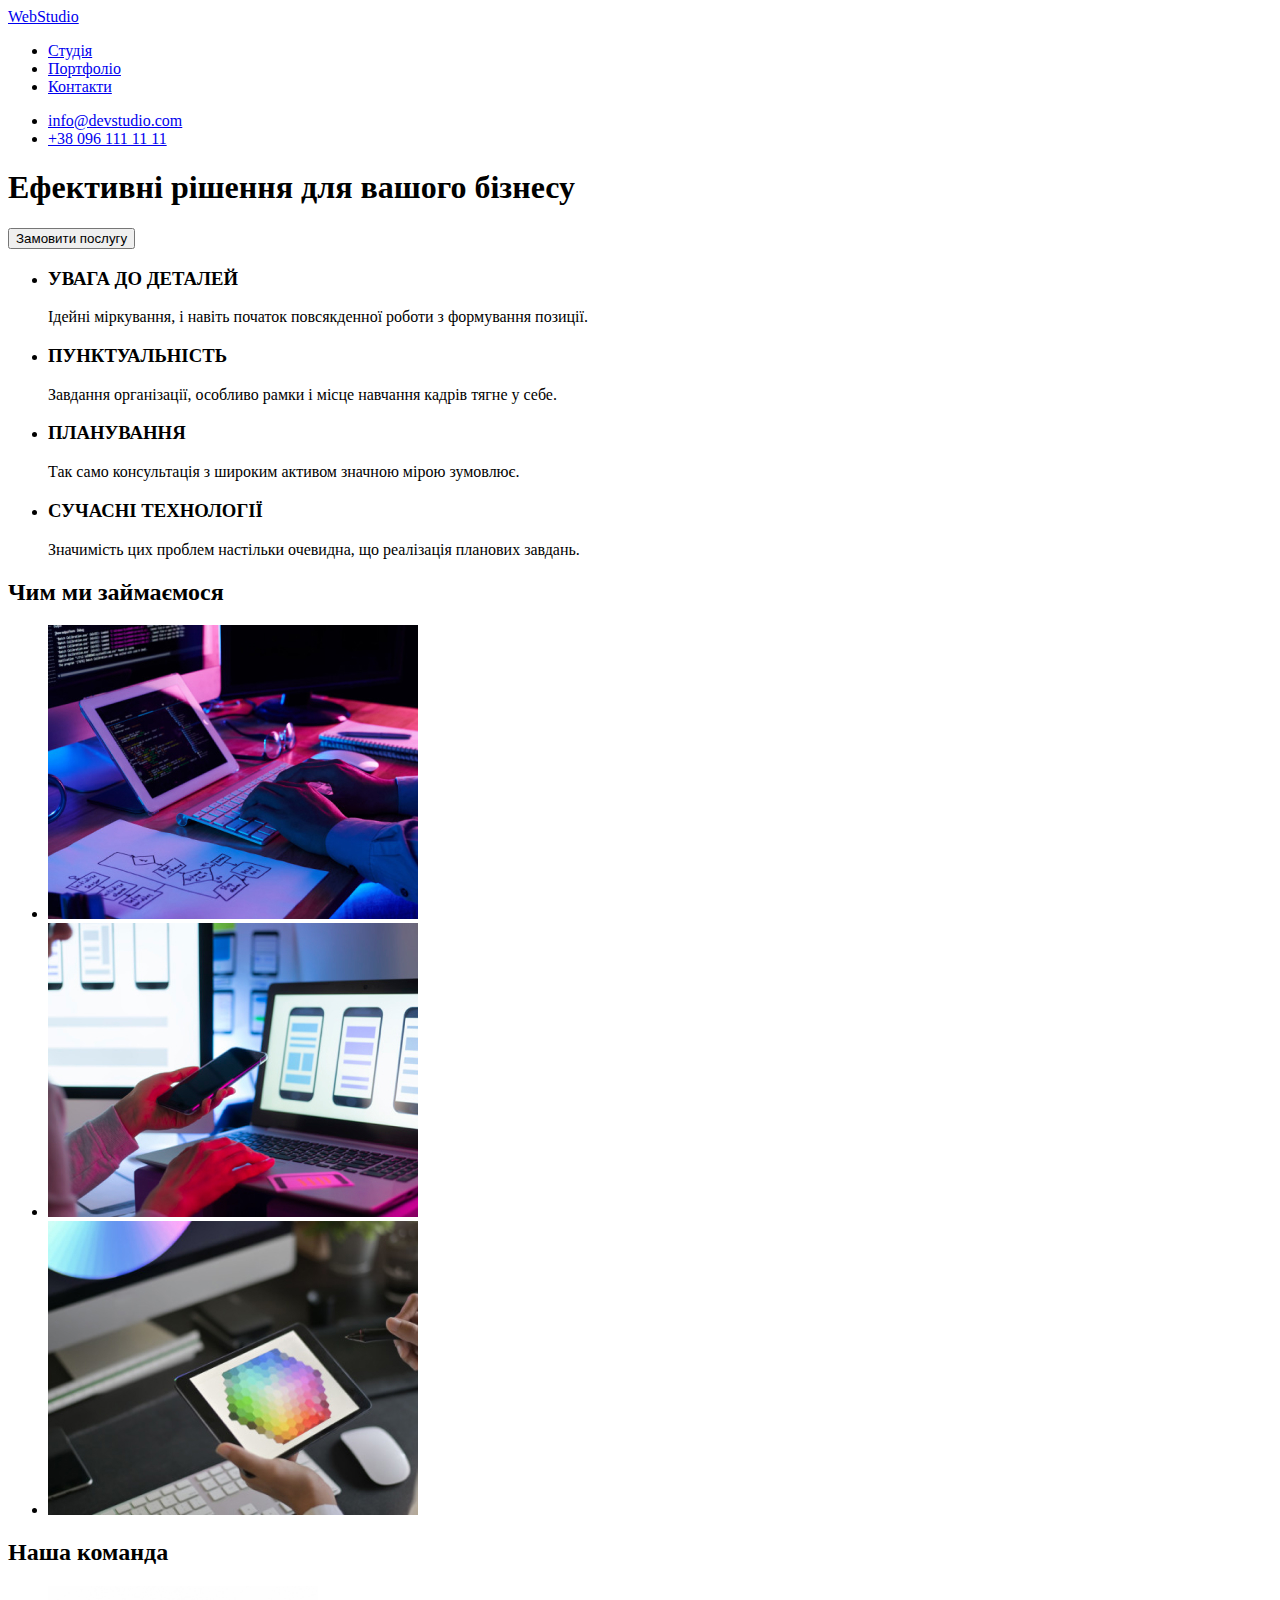
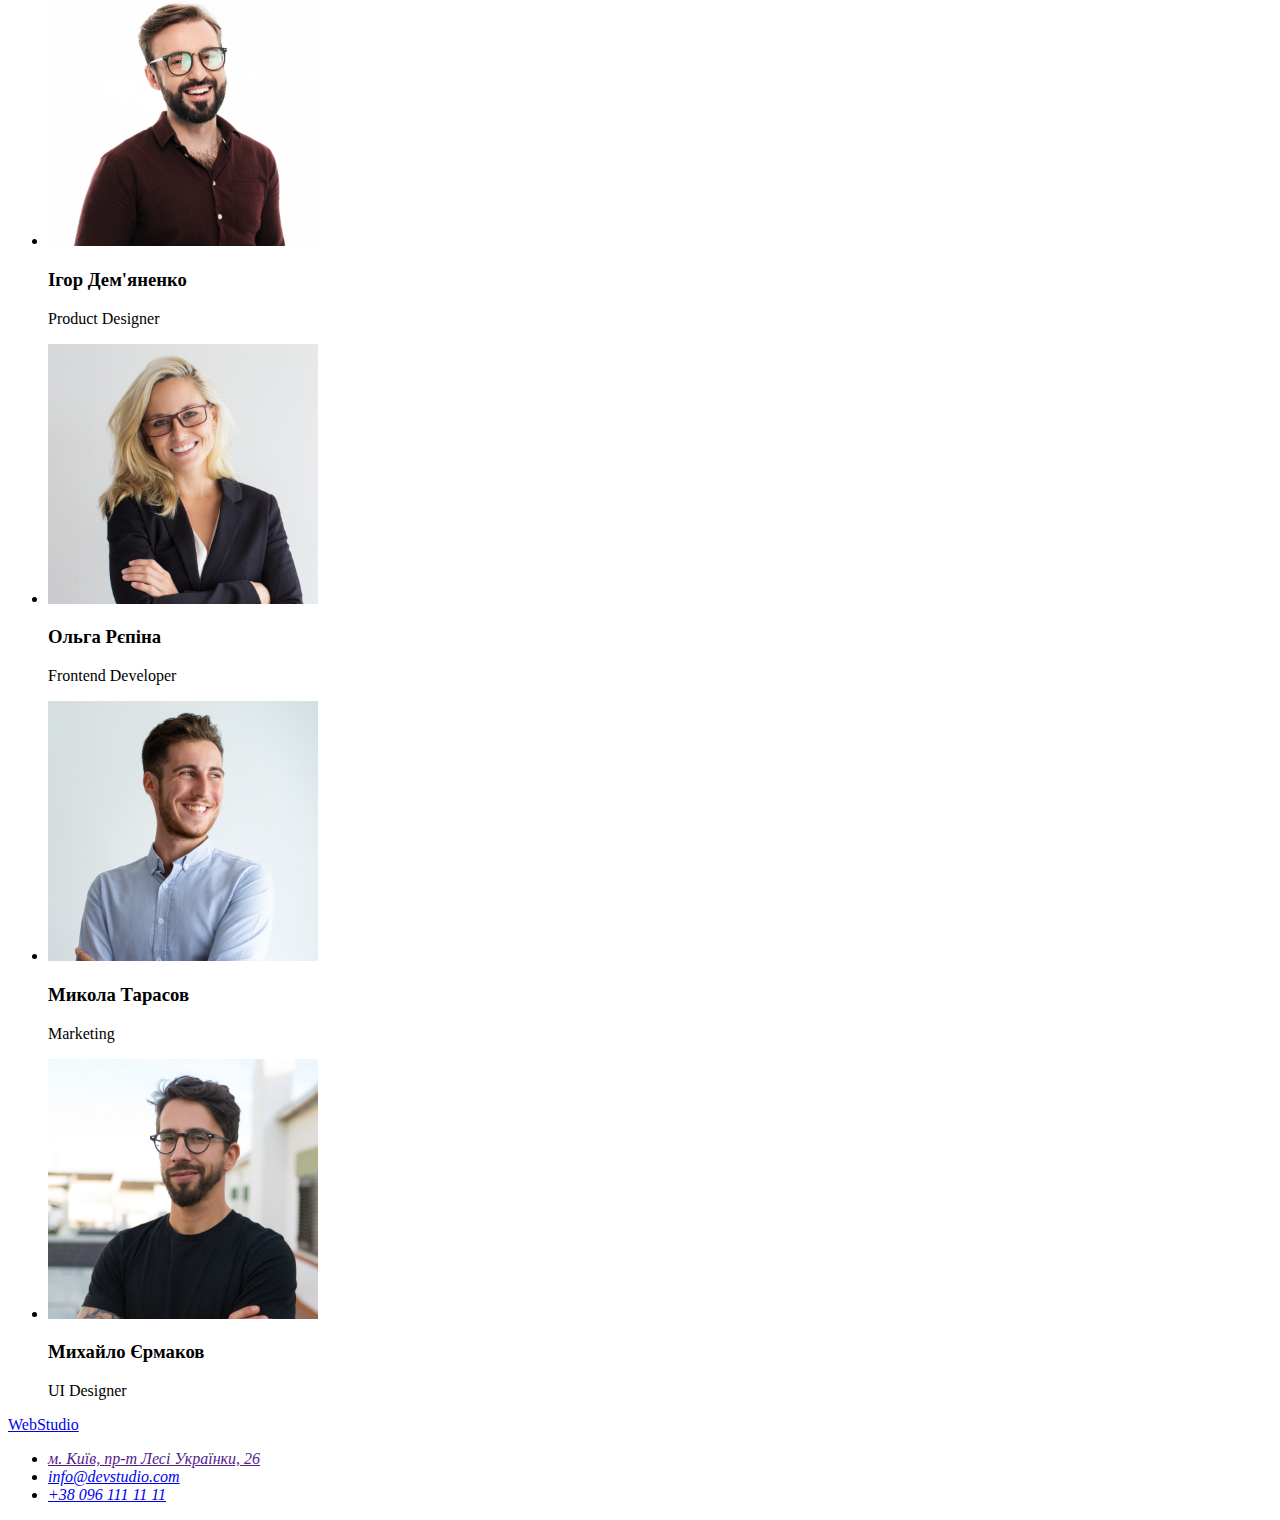
==== index.html @ a7329c04 "Initial commit" ====
<!DOCTYPE html>
<html lang="uk">
  <head>
    <meta charset="UTF-8" />
    <meta http-equiv="X-UA-Compatible" content="IE=edge" />
    <meta name="viewport" content="width=device-width, initial-scale=1.0" />
    <title>WebStudio</title>
  </head>
  <body>
    <header>
      <nav>
        <a href="WebStudio">WebStudio</a>
        <ul>
          <li><a href="Студія">Студія</a></li>
          <li><a href="Портфоліо">Портфоліо</a></li>
          <li><a href="Контакти">Контакти</a></li>
        </ul>
      </nav>
      <ul>
        <li><a href="mailto:info@devstudio.com">info@devstudio.com</a></li>
        <li><a href="tel:+380961111111">+38 096 111 11 11</a></li>
      </ul>
    </header>

    <main>
      <section>
        <h1>Ефективні рішення для вашого бізнесу</h1>
        <button type="button">Замовити послугу</button>
      </section>

      <!--Company skills-->
      <section>
        <h2 hidden>Переваги</h2>
        <ul>
          <li>
            <h3>УВАГА ДО ДЕТАЛЕЙ</h3>
            <p>Ідейні міркування, і навіть початок повсякденної роботи з формування позиції.</p>
          </li>
          <li>
            <h3>ПУНКТУАЛЬНІСТЬ</h3>
            <p>Завдання організації, особливо рамки і місце навчання кадрів тягне у себе.</p>
            </li>
          <li>
            <h3>ПЛАНУВАННЯ</h3>
            <p>Так само консультація з широким активом значною мірою зумовлює.</p>
          </li>
          <li>
            <h3>СУЧАСНІ ТЕХНОЛОГІЇ</h3>
            <p>Значимість цих проблем настільки очевидна, що реалізація планових завдань.</p>
          </li>
        </ul>
      </section>

      <!--Company scope of work-->
      <section>
        <h2>Чим ми займаємося</h2>
        <ul>
          <li>
            <img
              src="./image/scope-of-work/box-1.jpg"
              alt="writing code"
              width="370"
              height="294"
            />
          </li>
          <li>
            <img
              src="./image/scope-of-work/box-2.jpg"
              alt="application design"
              width="370"
              height="294"
            />
          </li>
          <li>
            <img
              src="./image/scope-of-work/box-3.jpg"
              alt="final testing of the application"
              width="370"
              height="294"
            />
          </li>
        </ul>
      </section>

      <!--Our team-->
      <section>
        <h2>Наша команда</h2>
        <ul>
          <li>
            <img src="./image/our-team/img-1.jpg" alt="Ігор Дем'яненко" width="270" height="260" />
            <h3>Ігор Дем'яненко</h3>
            <p>Product Designer</p>
          </li>
          <li>
            <img src="./image/our-team/img-2.jpg" alt="Ольга Рєпіна" width="270" height="260" />
            <h3>Ольга Рєпіна</h3>
            <p>Frontend Developer</p>
          </li>
          <li>
            <img src="./image/our-team/img-3.jpg" alt="Микола Тарасов" width="270" height="260" />
            <h3>Микола Тарасов</h3>
            <p>Marketing</p>
          </li> 
          <li>
            <img src="./image/our-team/img-4.jpg" alt="Михайло Єрмаков" width="270" height="260" />
            <h3>Михайло Єрмаков</h3>
            <p>UI Designer</p>
          </li>         
        </ul>        
      </section>
    </main>

    <footer>
      <a href="WebStudio">WebStudio</a>
      <address>        
        <ul>
          <li><a href="">м. Київ, пр-т Лесі Українки, 26</a></li>
          <li><a href="mailto:info@devstudio.com">info@devstudio.com</a></li>
          <li><a href="tel:+380961111111">+38 096 111 11 11</a></li>
        </ul>
      </address>
    </footer>
  </body>
</html>
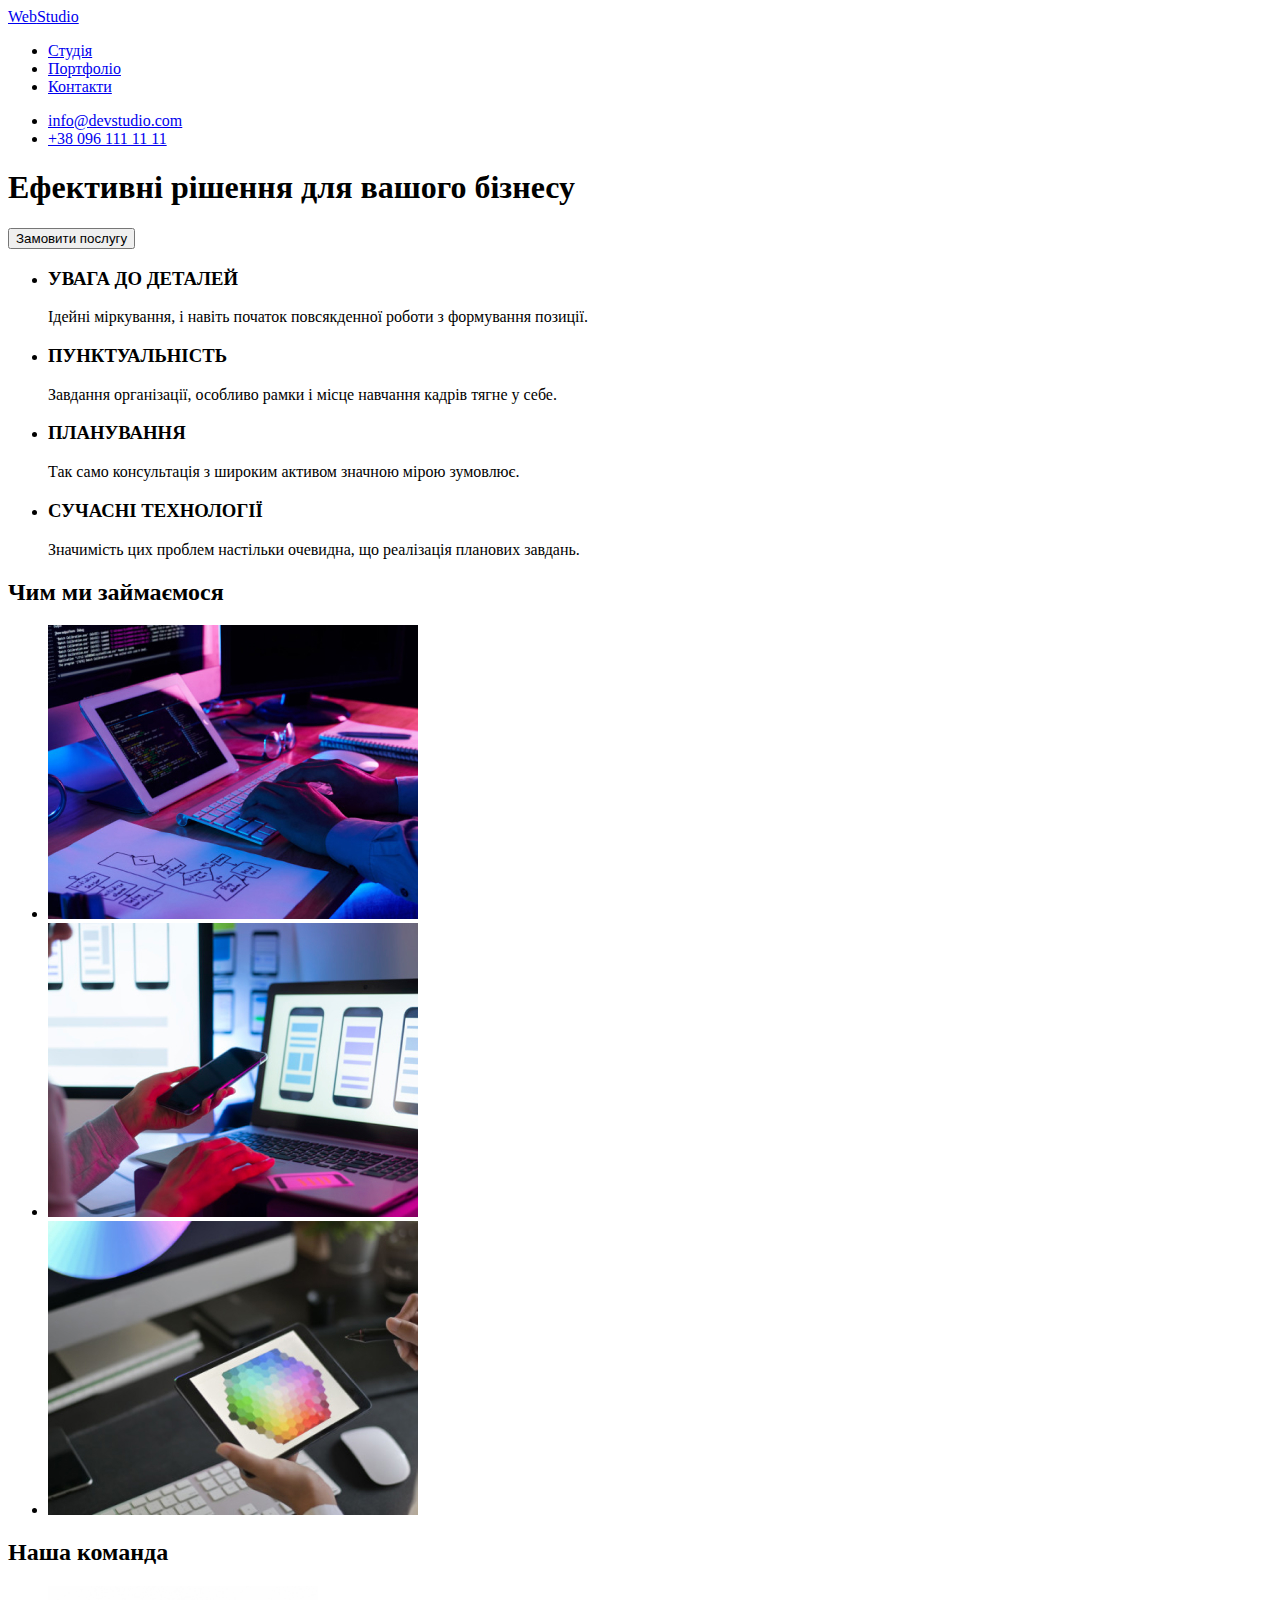
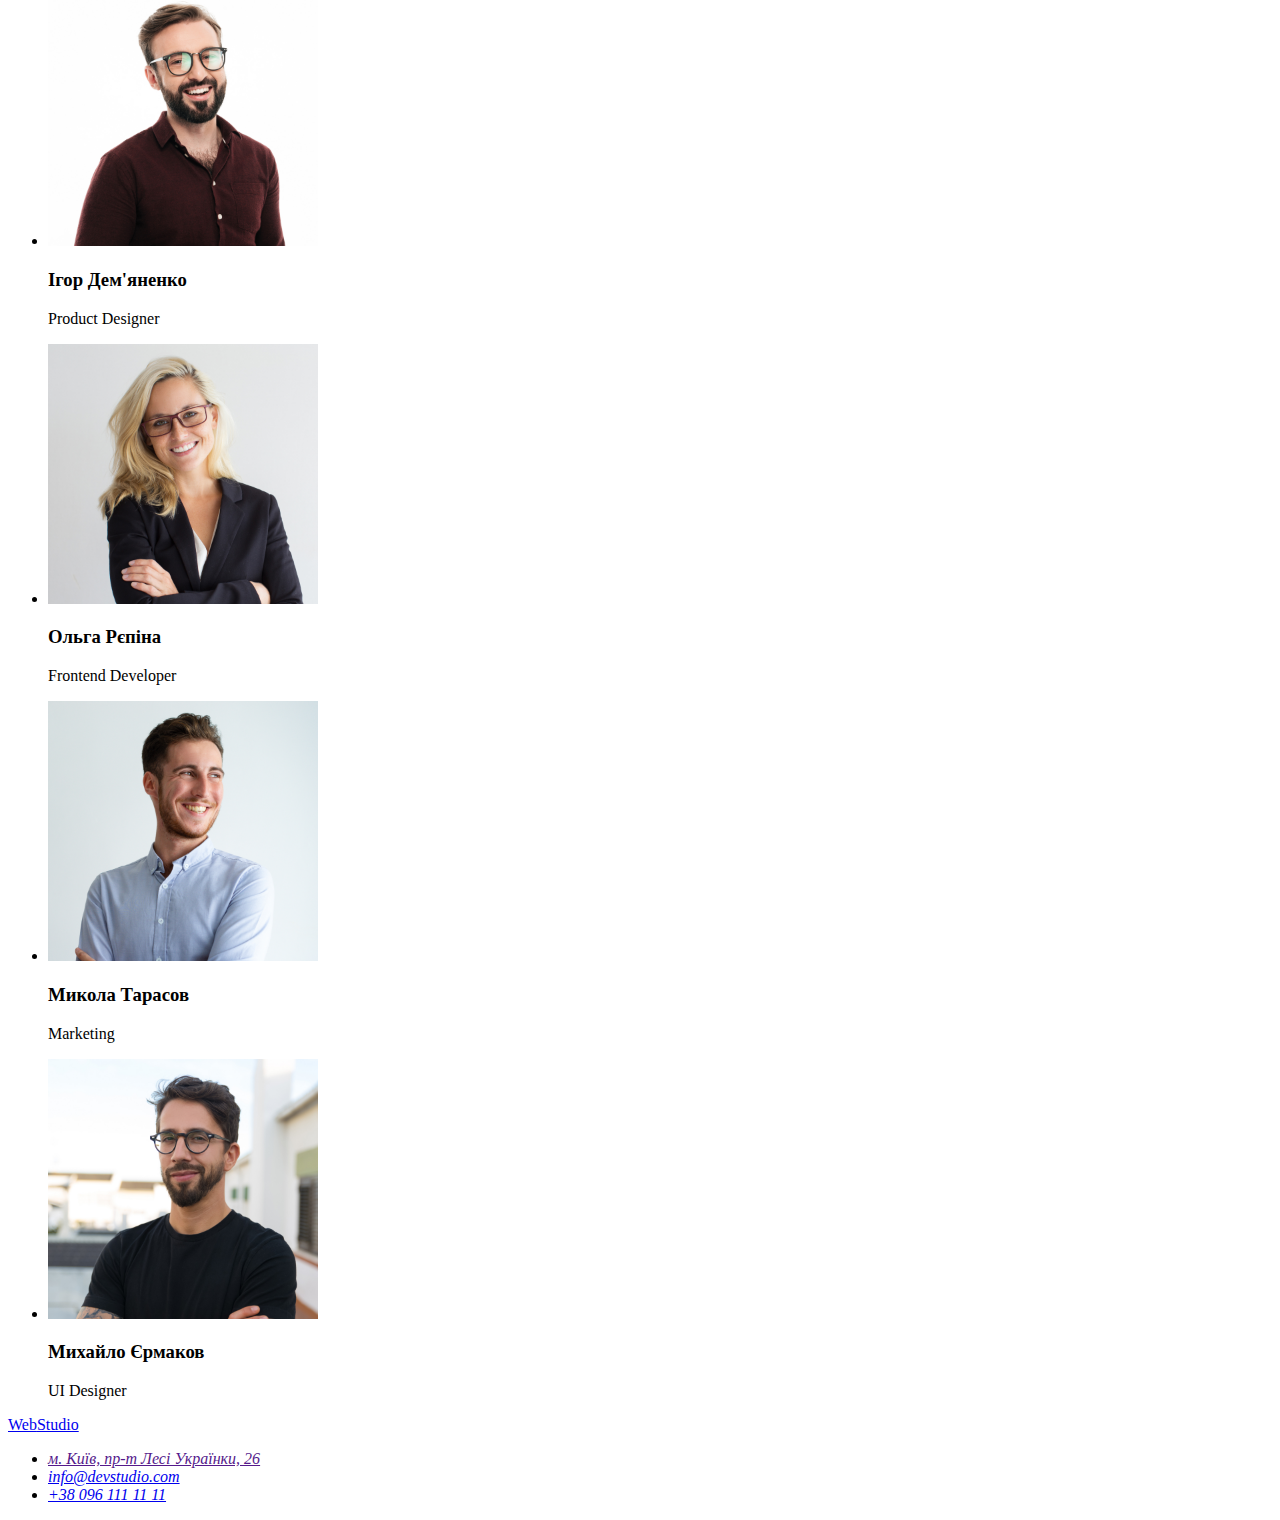
==== commit 06fd0396: "зроблена розмітка сторінки №2 додані шрифти" ====
--- a/index.html
+++ b/index.html
@@ -5,14 +5,21 @@
     <meta http-equiv="X-UA-Compatible" content="IE=edge" />
     <meta name="viewport" content="width=device-width, initial-scale=1.0" />
     <title>WebStudio</title>
+    <link rel="preconnect" href="https://fonts.googleapis.com" />
+    <link rel="preconnect" href="https://fonts.gstatic.com" crossorigin />
+    <link
+      href="https://fonts.googleapis.com/css2?family=Raleway:wght@700&family=Roboto:wght@400;500;700;900&display=swap"
+      rel="stylesheet"
+    />
+    <link rel="stylesheet" href="./css/" />
   </head>
   <body>
     <header>
       <nav>
-        <a href="WebStudio">WebStudio</a>
+        <a href="WebStudio"><span>Web</span>Studio</a>
         <ul>
           <li><a href="Студія">Студія</a></li>
-          <li><a href="Портфоліо">Портфоліо</a></li>
+          <li><a href="./portfolio.html">Портфоліо</a></li>
           <li><a href="Контакти">Контакти</a></li>
         </ul>
       </nav>
@@ -39,7 +46,7 @@
           <li>
             <h3>ПУНКТУАЛЬНІСТЬ</h3>
             <p>Завдання організації, особливо рамки і місце навчання кадрів тягне у себе.</p>
-            </li>
+          </li>
           <li>
             <h3>ПЛАНУВАННЯ</h3>
             <p>Так само консультація з широким активом значною мірою зумовлює.</p>
@@ -100,19 +107,19 @@
             <img src="./image/our-team/img-3.jpg" alt="Микола Тарасов" width="270" height="260" />
             <h3>Микола Тарасов</h3>
             <p>Marketing</p>
-          </li> 
+          </li>
           <li>
             <img src="./image/our-team/img-4.jpg" alt="Михайло Єрмаков" width="270" height="260" />
             <h3>Михайло Єрмаков</h3>
             <p>UI Designer</p>
-          </li>         
-        </ul>        
+          </li>
+        </ul>
       </section>
     </main>
 
     <footer>
-      <a href="WebStudio">WebStudio</a>
-      <address>        
+      <a href="WebStudio"><span>Web</span>Studio</a>
+      <address>
         <ul>
           <li><a href="">м. Київ, пр-т Лесі Українки, 26</a></li>
           <li><a href="mailto:info@devstudio.com">info@devstudio.com</a></li>
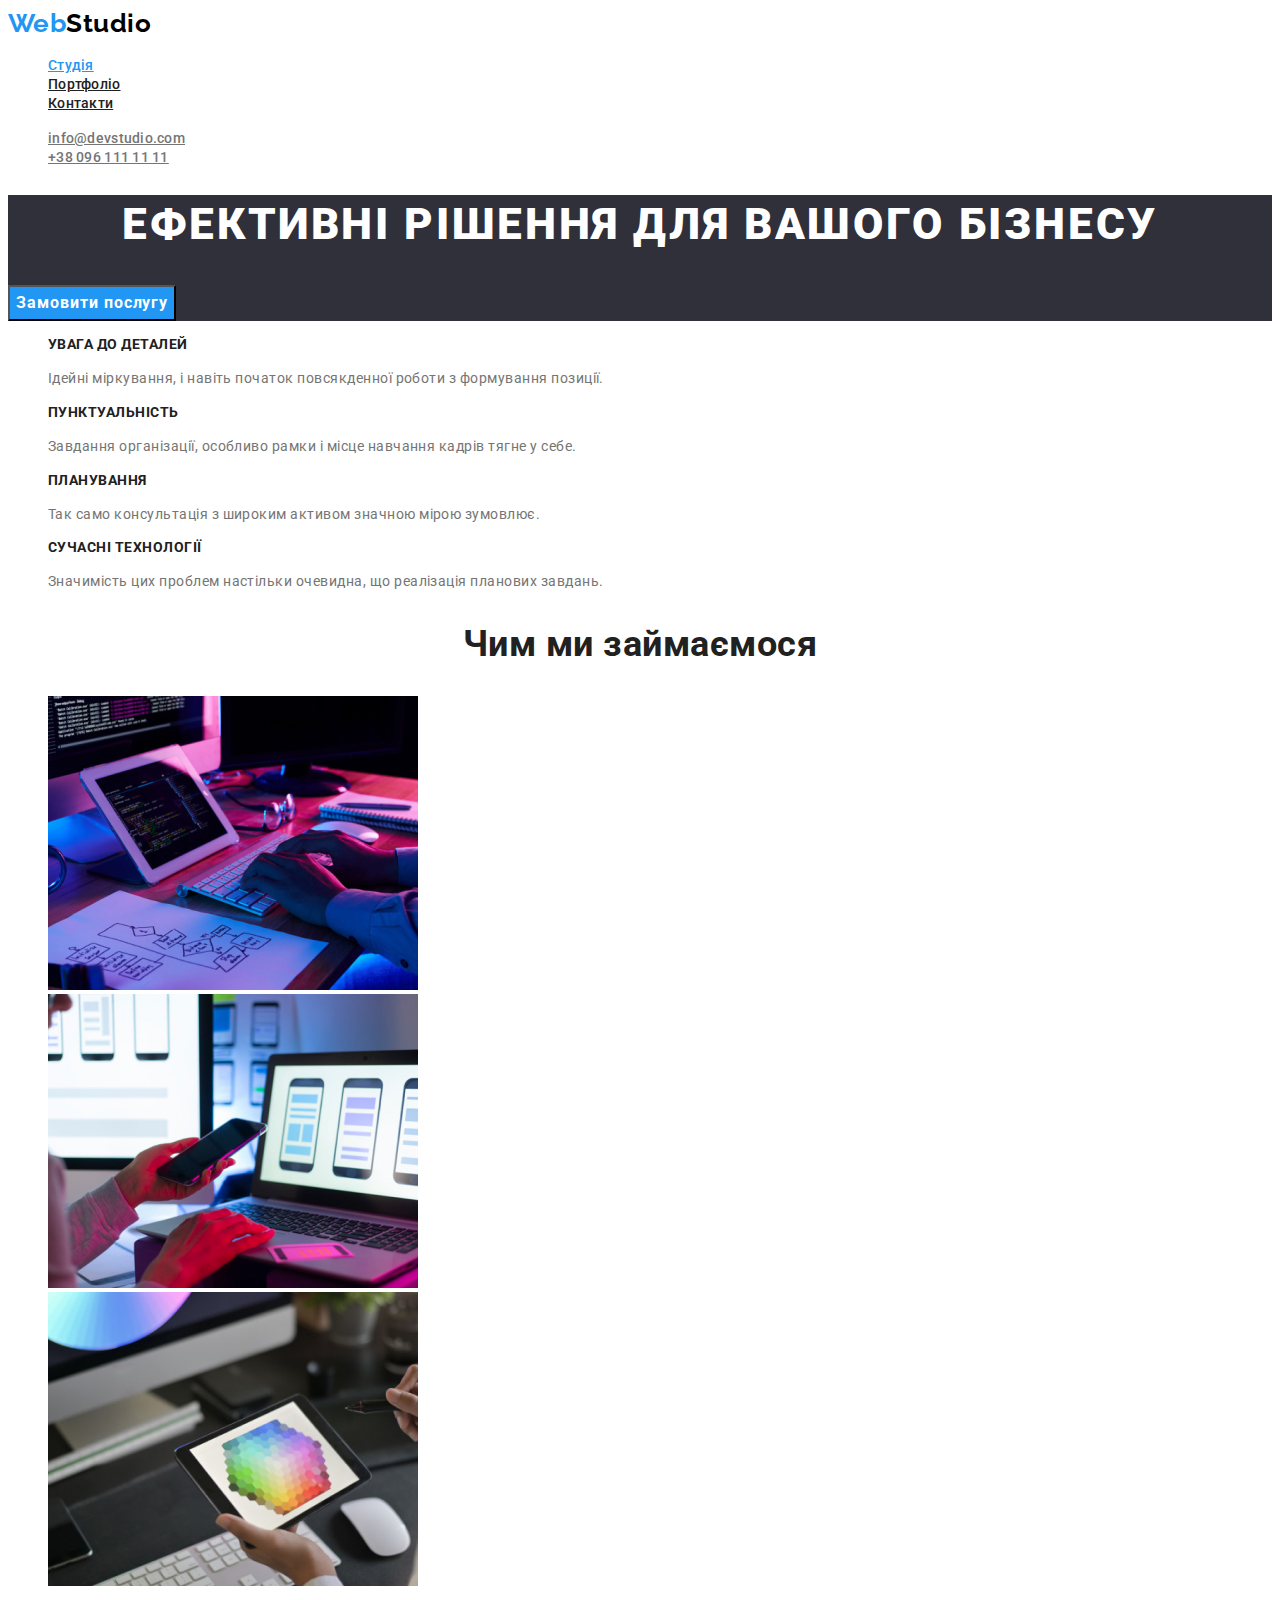
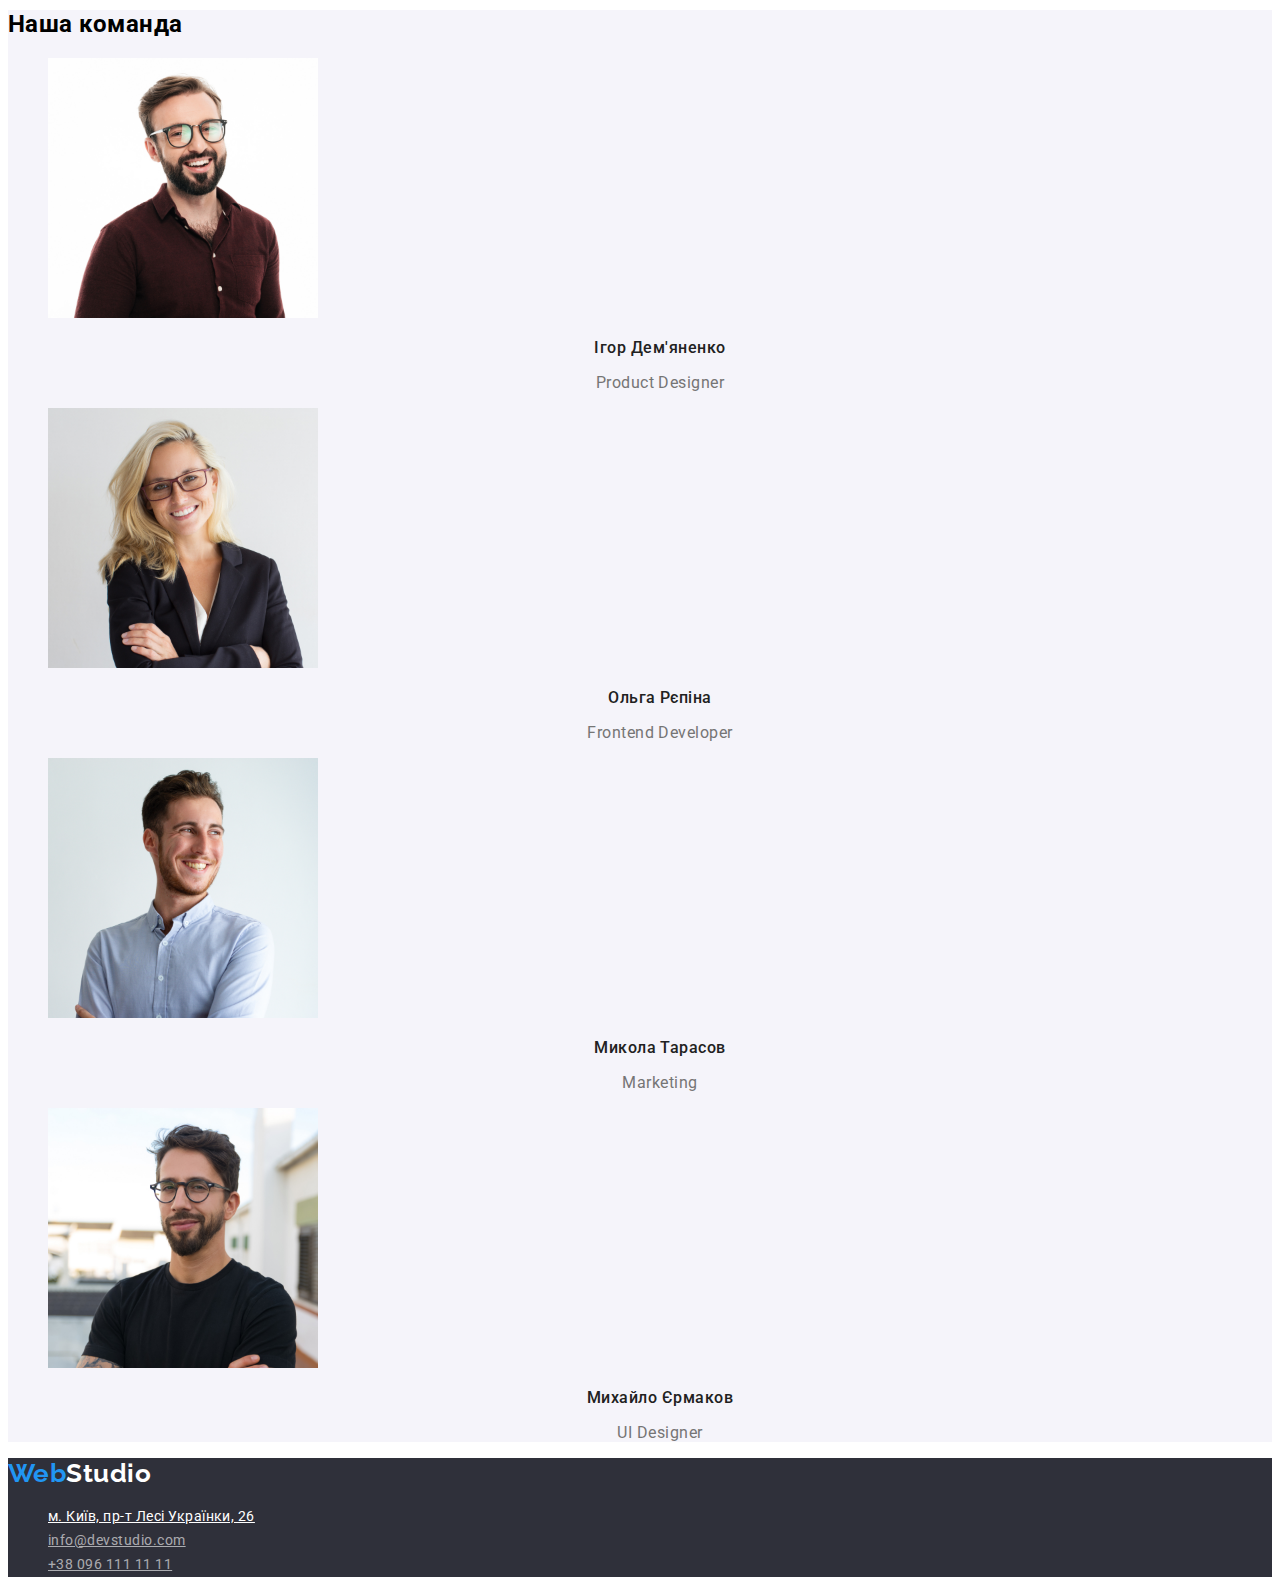
==== commit ff1e8abd: "зроблена розмітка 2 сторінки(перевірена валідатором), додані стилі CSS" ====
--- a/index.html
+++ b/index.html
@@ -11,56 +11,56 @@
       href="https://fonts.googleapis.com/css2?family=Raleway:wght@700&family=Roboto:wght@400;500;700;900&display=swap"
       rel="stylesheet"
     />
-    <link rel="stylesheet" href="./css/" />
+    <link rel="stylesheet" href="./css/styles.css" />
   </head>
   <body>
     <header>
       <nav>
-        <a href="WebStudio"><span>Web</span>Studio</a>
-        <ul>
-          <li><a href="Студія">Студія</a></li>
-          <li><a href="./portfolio.html">Портфоліо</a></li>
-          <li><a href="Контакти">Контакти</a></li>
+        <a href="WebStudio" class="logo"><span class="logo-accent">Web</span>Studio</a>
+        <ul class="nav-menu list">
+          <li><a href="./index.html" class="link current">Студія</a></li>
+          <li><a href="./portfolio.html" class="link">Портфоліо</a></li>
+          <li><a href="Контакти" class="link">Контакти</a></li>
         </ul>
       </nav>
-      <ul>
-        <li><a href="mailto:info@devstudio.com">info@devstudio.com</a></li>
-        <li><a href="tel:+380961111111">+38 096 111 11 11</a></li>
+      <ul class="contacts-list">
+        <li><a href="mailto:info@devstudio.com" class="contacts-item">info@devstudio.com</a></li>
+        <li><a href="tel:+380961111111" class="contacts-item">+38 096 111 11 11</a></li>
       </ul>
     </header>
 
     <main>
-      <section>
-        <h1>Ефективні рішення для вашого бізнесу</h1>
-        <button type="button">Замовити послугу</button>
+      <section class="hero">
+        <h1 class="hero-title">Ефективні рішення для вашого бізнесу</h1>
+        <button type="button" class="hero-button">Замовити послугу</button>
       </section>
 
       <!--Company skills-->
-      <section>
+      <section class="skills">
         <h2 hidden>Переваги</h2>
-        <ul>
+        <ul class="skills-list">
           <li>
-            <h3>УВАГА ДО ДЕТАЛЕЙ</h3>
-            <p>Ідейні міркування, і навіть початок повсякденної роботи з формування позиції.</p>
+            <h3 class="skills-title">УВАГА ДО ДЕТАЛЕЙ</h3>
+            <p class="skills-text">Ідейні міркування, і навіть початок повсякденної роботи з формування позиції.</p>
           </li>
           <li>
-            <h3>ПУНКТУАЛЬНІСТЬ</h3>
-            <p>Завдання організації, особливо рамки і місце навчання кадрів тягне у себе.</p>
+            <h3 class="skills-title">ПУНКТУАЛЬНІСТЬ</h3>
+            <p class="skills-text">Завдання організації, особливо рамки і місце навчання кадрів тягне у себе.</p>
           </li>
           <li>
-            <h3>ПЛАНУВАННЯ</h3>
-            <p>Так само консультація з широким активом значною мірою зумовлює.</p>
+            <h3 class="skills-title">ПЛАНУВАННЯ</h3>
+            <p class="skills-text">Так само консультація з широким активом значною мірою зумовлює.</p>
           </li>
           <li>
-            <h3>СУЧАСНІ ТЕХНОЛОГІЇ</h3>
-            <p>Значимість цих проблем настільки очевидна, що реалізація планових завдань.</p>
+            <h3 class="skills-title">СУЧАСНІ ТЕХНОЛОГІЇ</h3>
+            <p class="skills-text">Значимість цих проблем настільки очевидна, що реалізація планових завдань.</p>
           </li>
         </ul>
       </section>
 
       <!--Company scope of work-->
-      <section>
-        <h2>Чим ми займаємося</h2>
+      <section class="work">
+        <h2 class="work-title">Чим ми займаємося</h2>
         <ul>
           <li>
             <img
@@ -90,40 +90,40 @@
       </section>
 
       <!--Our team-->
-      <section>
-        <h2>Наша команда</h2>
-        <ul>
-          <li>
+      <section class="team">
+        <h2 class="team-title">Наша команда</h2>
+        <ul class="team-list">
+          <li class="list-item">
             <img src="./image/our-team/img-1.jpg" alt="Ігор Дем'яненко" width="270" height="260" />
-            <h3>Ігор Дем'яненко</h3>
-            <p>Product Designer</p>
+            <h3 class="item-title">Ігор Дем'яненко</h3>
+            <p class="item-text">Product Designer</p>
           </li>
-          <li>
+          <li class="item">
             <img src="./image/our-team/img-2.jpg" alt="Ольга Рєпіна" width="270" height="260" />
-            <h3>Ольга Рєпіна</h3>
-            <p>Frontend Developer</p>
+            <h3 class="item-title">Ольга Рєпіна</h3>
+            <p class="item-text">Frontend Developer</p>
           </li>
-          <li>
+          <li class="item">
             <img src="./image/our-team/img-3.jpg" alt="Микола Тарасов" width="270" height="260" />
-            <h3>Микола Тарасов</h3>
-            <p>Marketing</p>
+            <h3 class="item-title">Микола Тарасов</h3>
+            <p class="item-text">Marketing</p>
           </li>
-          <li>
+          <li class="item">
             <img src="./image/our-team/img-4.jpg" alt="Михайло Єрмаков" width="270" height="260" />
-            <h3>Михайло Єрмаков</h3>
-            <p>UI Designer</p>
+            <h3 class="item-title">Михайло Єрмаков</h3>
+            <p class="item-text">UI Designer</p>
           </li>
         </ul>
       </section>
     </main>
 
-    <footer>
-      <a href="WebStudio"><span>Web</span>Studio</a>
+    <footer class="footer">
+      <a href="WebStudio" class="logo-footer"><span class="logo-accent">Web</span>Studio</a>
       <address>
-        <ul>
-          <li><a href="">м. Київ, пр-т Лесі Українки, 26</a></li>
-          <li><a href="mailto:info@devstudio.com">info@devstudio.com</a></li>
-          <li><a href="tel:+380961111111">+38 096 111 11 11</a></li>
+        <ul class="maincontacts-list">
+          <li><a href=""  class="address-link ">м. Київ, пр-т Лесі Українки, 26</a></li>
+          <li><a href="mailto:info@devstudio.com" class="maincontacts-link">info@devstudio.com</a></li>
+          <li><a href="tel:+380961111111" class="maincontacts-link">+38 096 111 11 11</a></li>
         </ul>
       </address>
     </footer>
--- a/css/styles.css
+++ b/css/styles.css
@@ -0,0 +1,247 @@
+:root {
+    /* color palette */
+    --primary-text-color: #212121;
+    --secondary-text-color: #757575;
+    --accent-color: #2196F3;
+    --text-white-color: #FFFFFF;
+    --primary-background-color: #F5F5F5;
+    --secondary-background-color: #F5F4FA;
+}
+
+body{css/styles.css
+    background-color: var(--primary-background-color);
+    color: : var(--primary-text-color);
+    font-family: 'Roboto', sans-serif;
+    letter-spacing: 0.03em
+}
+
+ul {
+    list-style: none;
+}
+
+/* header */
+
+/* Logo */
+
+.logo{
+    color: #000000;
+
+    font-family: 'Raleway';
+    font-weight: 700;
+    font-size: 26px;
+    line-height: 1.19;
+    text-decoration: none;    
+}
+
+.logo-accent{
+    color: var(--accent-color);
+   }
+
+/* site navigation links  */
+
+.link{
+    color: var(--primary-text-color);
+
+    font-weight: 500;
+    font-size: 14px;
+    line-height: 1.14;
+    letter-spacing: 0.02em;
+}
+.link:hover,
+.link:focus {
+    color: var(--accent-color);
+}
+
+.nav-menu .link.current {
+    color: var(--accent-color);
+}
+
+/* contacts information */
+
+.contacts-item{
+    color: var(--secondary-text-color);
+
+    font-weight: 500;
+    font-size: 14px;
+    line-height: 1.14;
+    letter-spacing: 0.02em;
+}
+
+.contacts-item:hover,
+.contacts-item:focus {
+color:var(--accent-color)
+}
+
+/* main */
+
+/* Hero */
+
+.hero{
+    background-color: #2F303A;
+}
+
+.hero-title{
+    color: var(--text-white-color);
+
+    font-weight: 900;
+    font-size: 44px;
+    line-height: 1.36;
+    text-align: center;
+    letter-spacing: 0.06em;
+    text-transform: uppercase;
+}
+
+.hero-button{
+    background-color: var(--accent-color);
+    color: var(--text-white-color);
+
+    font-weight: 700;
+    font-size: 16px;
+    line-height: 1.88;
+    display: flex;
+    align-items: center;
+    text-align: center;
+    letter-spacing: 0.06em;
+}
+
+/* Company skills  styles*/
+
+.skills-title{
+    color: var(--primary-text-color);
+
+    font-weight: 700;
+    font-size: 14px;
+    line-height: 1.14;
+    text-transform: uppercase;
+}
+
+.skills-text{
+    color: var(--secondary-text-color);
+
+    font-weight: 400;
+    font-size: 14px;
+    line-height: 1.71;
+}
+
+/* section styles */
+
+.work-title{
+    color: var(--primary-text-color);
+
+    font-weight: 700;
+    font-size: 36px;
+    line-height: 1.16;
+    text-align: center;
+}
+
+/* Our team */
+
+.team{
+    background-color: var(--secondary-background-color);
+}
+
+.item-title{
+    color: var(--primary-text-color);
+
+    font-weight: 500;
+    font-size: 16px;
+    line-height: 1.19;
+    text-align: center;
+}
+
+.item-text{
+    color: var(--secondary-text-color);
+
+    font-weight: 400;
+    font-size: 16px;
+    line-height: 1.19;
+    text-align: center;
+}
+
+/* footer */
+
+.footer{
+    background-color: #2F303A;
+    ;
+}
+
+.logo-footer{
+    color: var(--text-white-color);
+
+    font-family: 'Raleway';
+    font-style: normal;
+    font-weight: 700;
+    font-size: 26px;
+    line-height: 1.19;
+    text-decoration: none;
+
+}
+.logo-footer .logo-accent{
+    color: var(--accent-color);
+}
+
+.address-link{
+    color: var(--text-white-color);
+
+    font-style: normal;
+    font-weight: 400;
+    font-size: 14px;
+    line-height: 1.71;
+}
+
+.maincontacts-link{
+    color:rgba(255, 255, 255, 0.6);
+
+    font-style: normal;
+    font-weight: 400;
+    font-size: 14px;
+    line-height: 1.71;
+}
+
+/* NEW PAGE */
+
+/* Filters */
+
+button{
+    font-family: inherit;
+} 
+
+.button{
+    background-color: var(--secondary-background-color);
+    color: var(--primary-text-color);
+
+    font-family: inherit;
+    font-weight: 500;
+    font-size: 16px;
+    line-height: 1.63;
+    text-align: center;
+}
+.button:hover,
+.button:focus{
+    background-color: var(--accent-color);
+    color: var(--text-white-color);
+
+    font-weight: 500;
+    font-size: 16px;
+    line-height: 1.63;
+    text-align: center;
+}  
+
+/* Projects */
+
+.projects-title{
+    color: var(--primary-text-color);
+
+    font-weight: 700;
+    font-size: 18px;
+    line-height: 2;
+    letter-spacing: 0.06em;
+}
+.projects-text{
+    color: var(--secondary-text-color);
+
+    font-weight: 400;
+    font-size: 16px;
+    line-height: 1.89;
+   
+}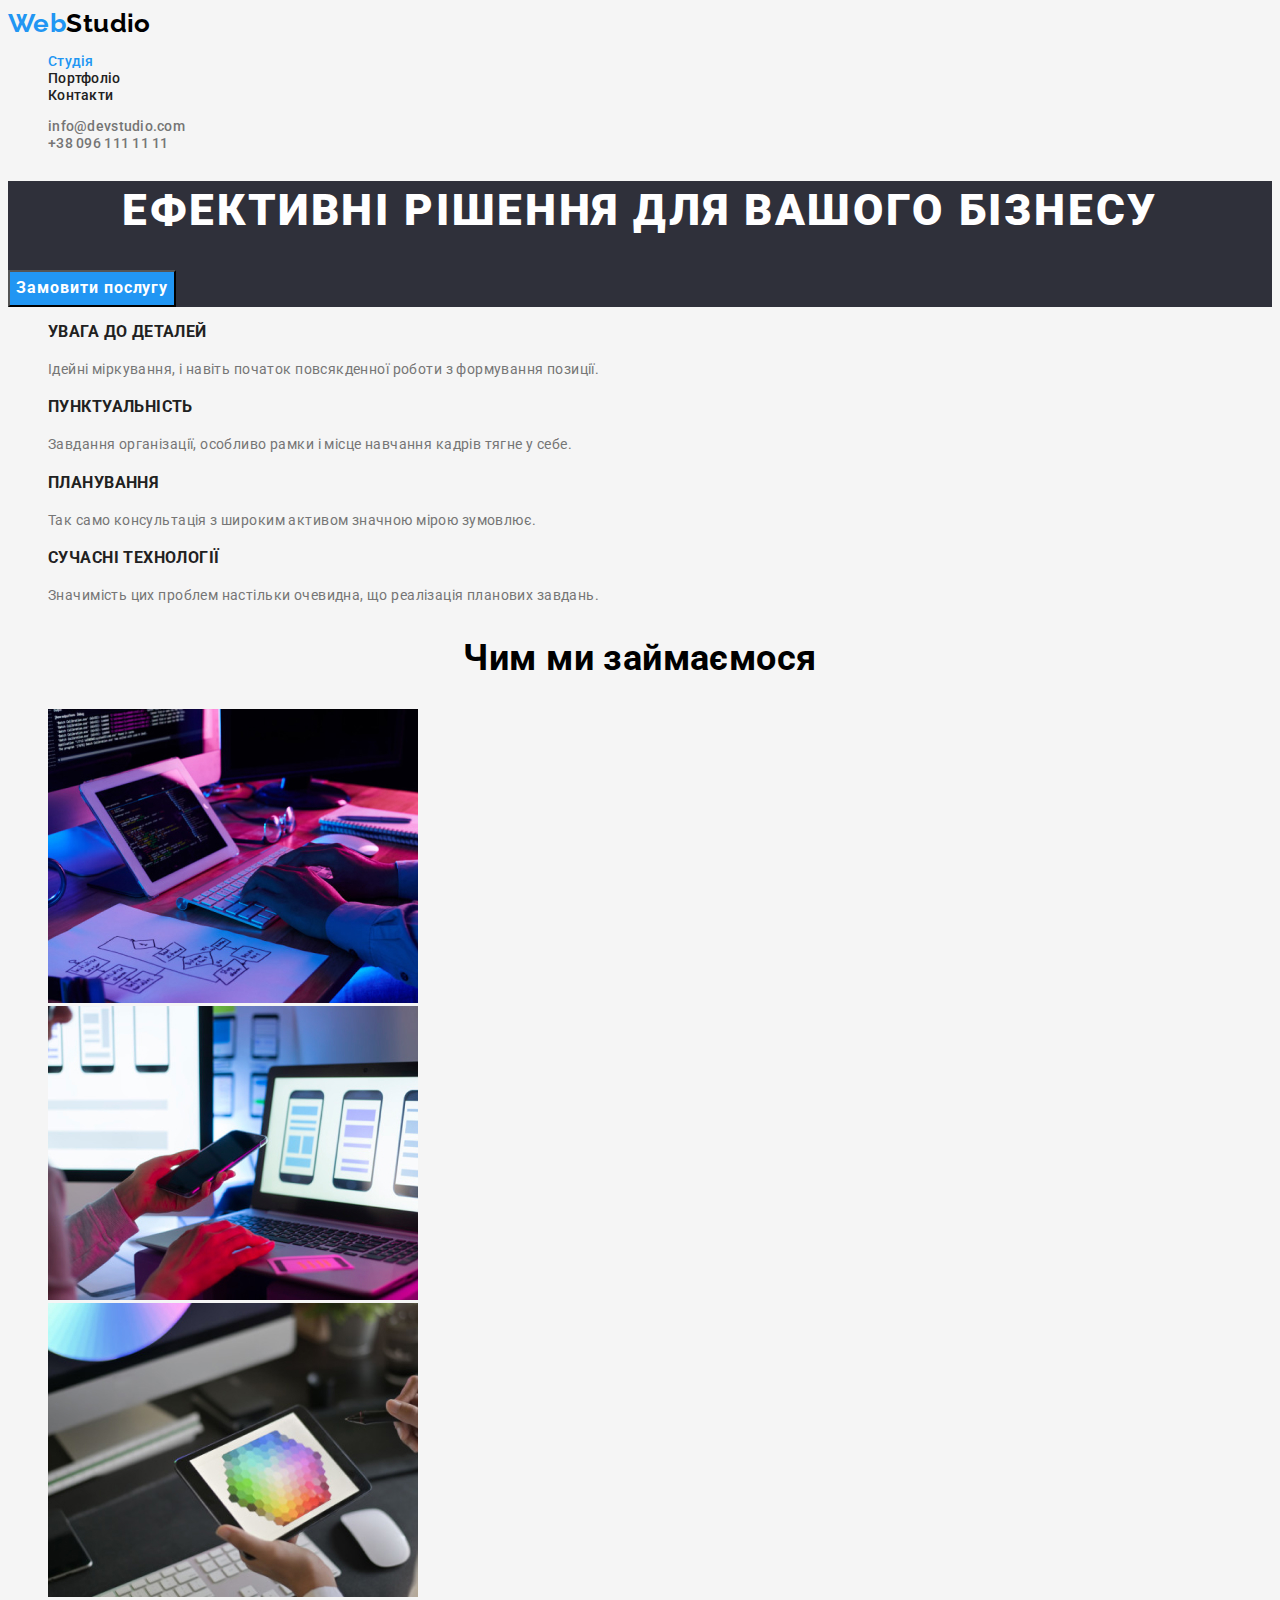
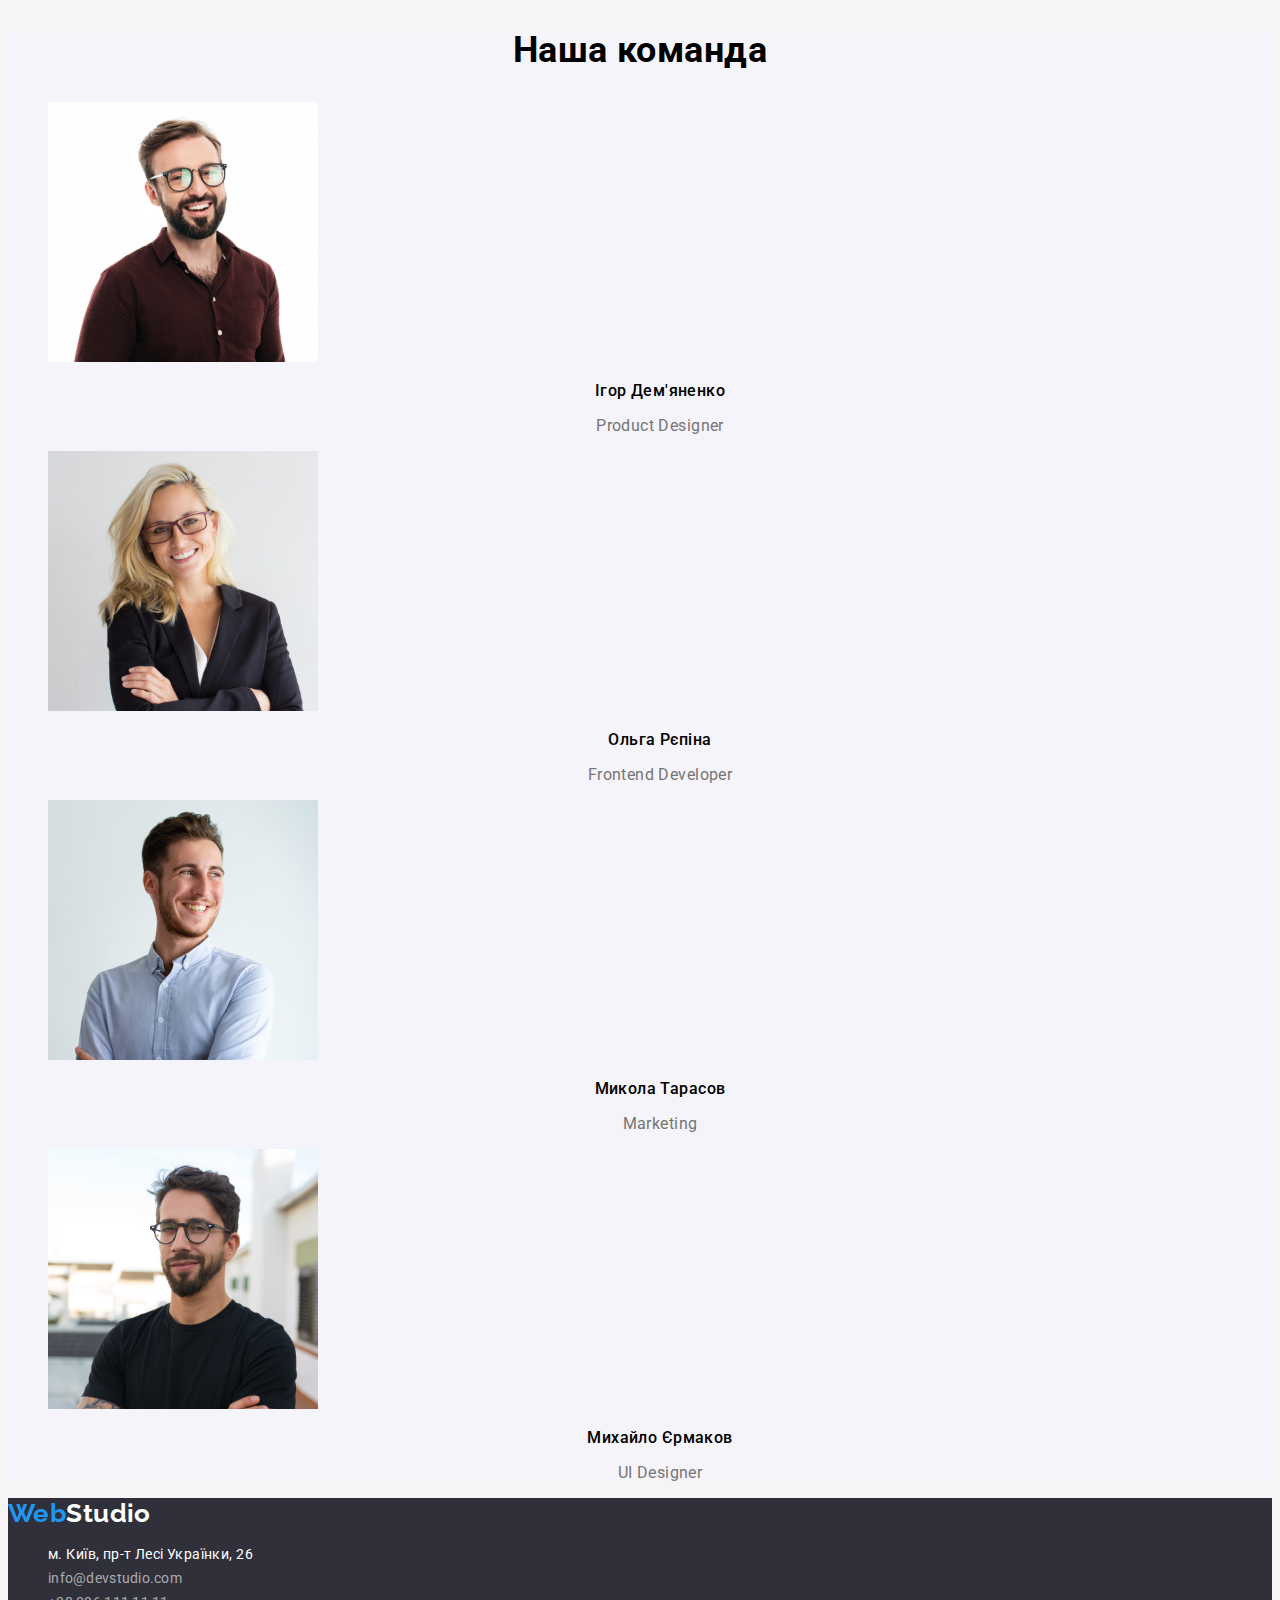
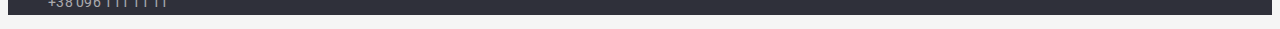
==== commit f1032c29: "Виправлені всі зауваження. Перевірено валідатором." ====
--- a/index.html
+++ b/index.html
@@ -24,8 +24,8 @@
         </ul>
       </nav>
       <ul class="contacts-list">
-        <li><a href="mailto:info@devstudio.com" class="contacts-item">info@devstudio.com</a></li>
-        <li><a href="tel:+380961111111" class="contacts-item">+38 096 111 11 11</a></li>
+        <li><a href="mailto:info@devstudio.com" class="contacts link">info@devstudio.com</a></li>
+        <li><a href="tel:+380961111111" class="contacts link">+38 096 111 11 11</a></li>
       </ul>
     </header>
 
@@ -59,8 +59,8 @@
       </section>
 
       <!--Company scope of work-->
-      <section class="work">
-        <h2 class="work-title">Чим ми займаємося</h2>
+      <section class="section">
+        <h2 class="sectin-title">Чим ми займаємося</h2>
         <ul>
           <li>
             <img
@@ -91,7 +91,7 @@
 
       <!--Our team-->
       <section class="team">
-        <h2 class="team-title">Наша команда</h2>
+        <h2 class="sectin-title">Наша команда</h2>
         <ul class="team-list">
           <li class="list-item">
             <img src="./image/our-team/img-1.jpg" alt="Ігор Дем'яненко" width="270" height="260" />
@@ -122,8 +122,8 @@
       <address>
         <ul class="maincontacts-list">
           <li><a href=""  class="address-link ">м. Київ, пр-т Лесі Українки, 26</a></li>
-          <li><a href="mailto:info@devstudio.com" class="maincontacts-link">info@devstudio.com</a></li>
-          <li><a href="tel:+380961111111" class="maincontacts-link">+38 096 111 11 11</a></li>
+          <li><a href="mailto:info@devstudio.com" class="maincontacts link">info@devstudio.com</a></li>
+          <li><a href="tel:+380961111111" class="maincontacts link">+38 096 111 11 11</a></li>
         </ul>
       </address>
     </footer>
--- a/css/styles.css
+++ b/css/styles.css
@@ -8,10 +8,11 @@
     --secondary-background-color: #F5F4FA;
 }
 
-body{css/styles.css
+body{
     background-color: var(--primary-background-color);
     color: : var(--primary-text-color);
     font-family: 'Roboto', sans-serif;
+    font-size: 14px;
     letter-spacing: 0.03em
 }
 
@@ -43,32 +44,32 @@
     color: var(--primary-text-color);
 
     font-weight: 500;
-    font-size: 14px;
     line-height: 1.14;
     letter-spacing: 0.02em;
+    text-decoration: none;
 }
 .link:hover,
 .link:focus {
     color: var(--accent-color);
 }
 
-.nav-menu .link.current {
+.current {
     color: var(--accent-color);
 }
 
 /* contacts information */
 
-.contacts-item{
-    color: var(--secondary-text-color);
-
-    font-weight: 500;
-    font-size: 14px;
+.contacts{
+    color: var(--secondary-text-color);
+
+    font-weight: 500;
     line-height: 1.14;
     letter-spacing: 0.02em;
-}
-
-.contacts-item:hover,
-.contacts-item:focus {
+    text-decoration: none;
+}
+
+.contacts:hover,
+.contacts:focus {
 color:var(--accent-color)
 }
 
@@ -110,7 +111,6 @@
     color: var(--primary-text-color);
 
     font-weight: 700;
-    font-size: 14px;
     line-height: 1.14;
     text-transform: uppercase;
 }
@@ -118,17 +118,13 @@
 .skills-text{
     color: var(--secondary-text-color);
 
-    font-weight: 400;
-    font-size: 14px;
     line-height: 1.71;
 }
 
 /* section styles */
 
-.work-title{
-    color: var(--primary-text-color);
-
-    font-weight: 700;
+.sectin-title{
+   
     font-size: 36px;
     line-height: 1.16;
     text-align: center;
@@ -141,8 +137,7 @@
 }
 
 .item-title{
-    color: var(--primary-text-color);
-
+    
     font-weight: 500;
     font-size: 16px;
     line-height: 1.19;
@@ -152,7 +147,6 @@
 .item-text{
     color: var(--secondary-text-color);
 
-    font-weight: 400;
     font-size: 16px;
     line-height: 1.19;
     text-align: center;
@@ -180,21 +174,24 @@
     color: var(--accent-color);
 }
 
+.address-link,
+.maincontacts-link{
+    text-decoration: none;
+}
+
 .address-link{
     color: var(--text-white-color);
 
     font-style: normal;
     font-weight: 400;
-    font-size: 14px;
     line-height: 1.71;
 }
 
-.maincontacts-link{
+.maincontacts{
     color:rgba(255, 255, 255, 0.6);
 
     font-style: normal;
     font-weight: 400;
-    font-size: 14px;
     line-height: 1.71;
 }
 
@@ -204,6 +201,7 @@
 
 button{
     font-family: inherit;
+    cursor: pointer;
 } 
 
 .button{
@@ -232,16 +230,17 @@
 .projects-title{
     color: var(--primary-text-color);
 
-    font-weight: 700;
-    font-size: 18px;
+        font-size: 18px;
     line-height: 2;
     letter-spacing: 0.06em;
 }
 .projects-text{
     color: var(--secondary-text-color);
 
-    font-weight: 400;
     font-size: 16px;
     line-height: 1.89;
    
+}
+.active{
+    color: var(--accent-color);
 }